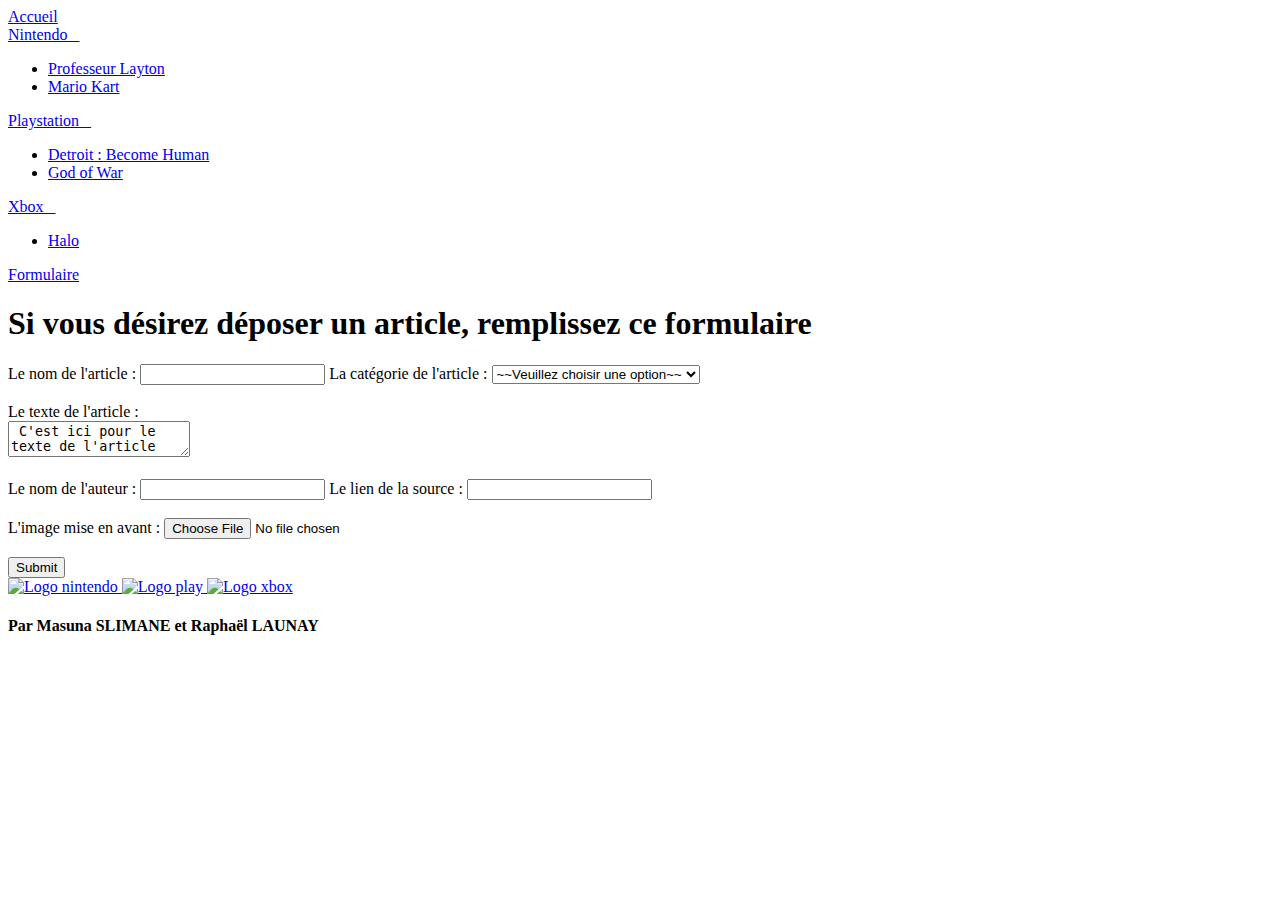
==== Adhesion.html @ 208a28e5 "Commit 2" ====
<!DOCTYPE html>
<html>

<head>
    <meta charset='utf-8'>
    <meta http-equiv='X-UA-Compatible' content='IE=edge'>
    <title> Adhérer </title>
    <meta name='viewport' content='width=device-width, initial-scale=1'>
    <link rel='stylesheet' type='text/css' media='screen' href='style.css'>
    <meta lang="fr-FR">
</head>

<body>
    <header>
        <nav>
            <li><a href="index.html">Accueil</a></li>
            <li class="deroulant" id="menu"><a href="#"> Nintendo &ensp;</a>
                <ul class="sous">
                    <li><a href="ProfLayton.html"> Professeur Layton </a></li>
                    <li><a href="Mario Kart.html"> Mario Kart </a></li>
                </ul>
            </li>
            <li class=deroulant id="menu"> <a href="#"> Playstation &ensp;</a>
                <ul class="sous">
                    <li><a href="Detroit.html"> Detroit : Become Human </a></li>
                    <li><a href="GodOfWar.html"> God of War </a></li>
                </ul>
            </li>
            <li class=deroulant id="menu"> <a href="#"> Xbox &ensp;</a>
                <ul class="sous">
                    <li><a href="Halo.html"> Halo </a></li>
                </ul>
            </li>
            <li><a href="Formulaire.html">Formulaire</a></li>
        </nav>
    </header>

    <section id="Formulaire">
        <h1> Si vous désirez déposer un article, remplissez ce formulaire </h1>
        <form method="get" action="result.html">
            <label for="nom">Le nom de l'article </label>:
            <input type="text" name="nomarticle" id="article" required="required" />

            La catégorie de l'article :
            <select name="categorie" id="article">
                <option value=""> ~~Veuillez choisir une option~~ </option>
                <option value="switch"> Nintendo </option>
                <option value="playstation"> Playstation </option>
                <option value="xbox"> Xbox </option>
            </select> <br><br>

            Le texte de l'article : <br>
            <textarea name="text" id="article" required="required"> C'est ici pour le texte de l'article </textarea>
            <br><br>

            <label for="nom"> Le nom de l'auteur : </label>
            <input type="text" name="auteur" id="article" required="required" />

            <label for="source"> Le lien de la source : </label>
            <input type="url" name="source" id="article" /> <br><br>

            <label for="Image"> L'image mise en avant : </label>
            <input type="file" id="article" name="image" accept="image/png, image/jpeg" required="required" /> <br><br>

            <input type="submit">
    </section>
    </form>

    <footer>
        <section id="imgfooter">
            <a target="_blank" href="https://www.nintendo.fr/" class="lien-nintendo">
                <img src="Images/Footer/LogoNintendo.png" alt="Logo nintendo" title="Logo Nintendo" />
            </a>
            <a target="_blank" href="https://www.playstation.com/fr-fr/" class="playstation">
                <img src="Images/Footer/LogoPS.png" alt="Logo play" title="Logo Playstation" />
            </a>
            <a target="_blank" href="https://www.xbox.com/fr-FR" class="lien-icone">
                <img src="Images/Footer/LogoXbox.png" alt="Logo xbox" title="Logo XBOX" />
            </a>
        </section>
        <section id="credit">
            <h4> Par Masuna SLIMANE et Raphaël LAUNAY </h4>
        </section>
    </footer>
</body>

</html>
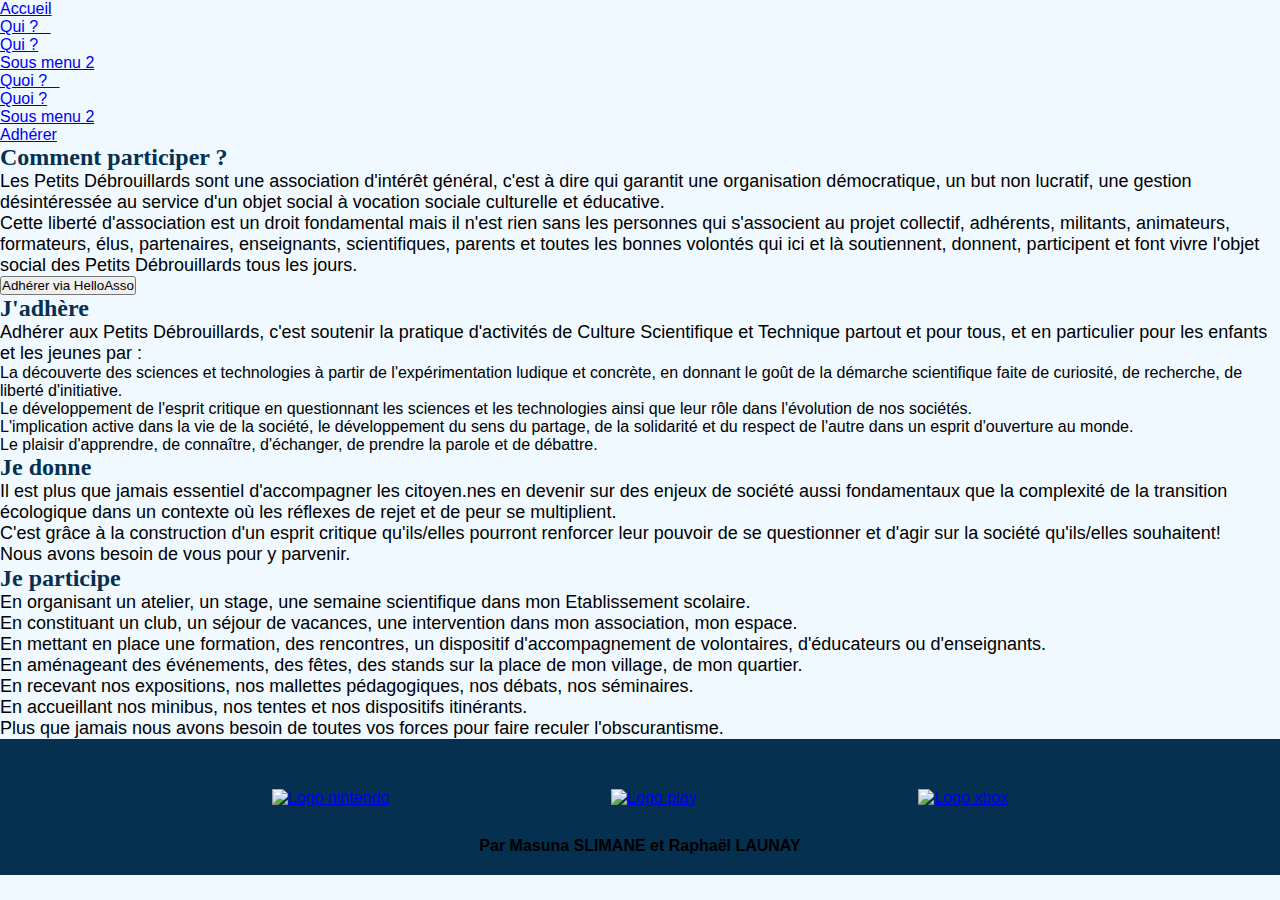
==== commit a329dd64: "Commit 9" ====
--- a/Adhesion.html
+++ b/Adhesion.html
@@ -6,65 +6,86 @@
     <meta http-equiv='X-UA-Compatible' content='IE=edge'>
     <title> Adhérer </title>
     <meta name='viewport' content='width=device-width, initial-scale=1'>
-    <link rel='stylesheet' type='text/css' media='screen' href='style.css'>
+    <link rel='stylesheet' type='text/css' media='screen' href="Header.css" />
+    <link rel='stylesheet' type='text/css' media='screen' href='Style.css'>
     <meta lang="fr-FR">
 </head>
 
 <body>
+    <!--  header -->
     <header>
         <nav>
             <li><a href="index.html">Accueil</a></li>
-            <li class="deroulant" id="menu"><a href="#"> Nintendo &ensp;</a>
+            <li class="deroulant" id="menu"><a href="#"> Qui ? &ensp;</a>
                 <ul class="sous">
-                    <li><a href="ProfLayton.html"> Professeur Layton </a></li>
-                    <li><a href="Mario Kart.html"> Mario Kart </a></li>
+                    <li><a href="Quoi.html"> Qui ? </a></li>
+                    <li><a href="Mario Kart.html"> Sous menu 2 </a></li>
                 </ul>
             </li>
-            <li class=deroulant id="menu"> <a href="#"> Playstation &ensp;</a>
+            <li class=deroulant id="menu"> <a href="#"> Quoi ? &ensp;</a>
                 <ul class="sous">
-                    <li><a href="Detroit.html"> Detroit : Become Human </a></li>
-                    <li><a href="GodOfWar.html"> God of War </a></li>
+                    <li><a href="Quoi.html"> Quoi ? </a></li>
+                    <li><a href="Mario Kart.html"> Sous menu 2 </a></li>
                 </ul>
             </li>
-            <li class=deroulant id="menu"> <a href="#"> Xbox &ensp;</a>
-                <ul class="sous">
-                    <li><a href="Halo.html"> Halo </a></li>
-                </ul>
-            </li>
-            <li><a href="Formulaire.html">Formulaire</a></li>
+            <li><a id="Adhésion" href="Adhesion.html"> Adhérer </a></li>
         </nav>
     </header>
 
-    <section id="Formulaire">
-        <h1> Si vous désirez déposer un article, remplissez ce formulaire </h1>
-        <form method="get" action="result.html">
-            <label for="nom">Le nom de l'article </label>:
-            <input type="text" name="nomarticle" id="article" required="required" />
 
-            La catégorie de l'article :
-            <select name="categorie" id="article">
-                <option value=""> ~~Veuillez choisir une option~~ </option>
-                <option value="switch"> Nintendo </option>
-                <option value="playstation"> Playstation </option>
-                <option value="xbox"> Xbox </option>
-            </select> <br><br>
+    <!--  Body -->
+    <section id="Debut">
+        <h2> Comment participer ? </h2>
+        <p> Les Petits Débrouillards sont une association d'intérêt général, c'est à dire qui garantit une organisation
+            démocratique, un but non lucratif, une gestion désintéressée au service d'un objet social à vocation sociale
+            culturelle et éducative. <br>
+            Cette liberté d'association est un droit fondamental mais il n'est rien sans les personnes qui s'associent
+            au
+            projet collectif, adhérents, militants, animateurs, formateurs, élus, partenaires, enseignants,
+            scientifiques,
+            parents et toutes les bonnes volontés qui ici et là soutiennent, donnent, participent et font vivre l'objet
+            social des Petits Débrouillards tous les jours.</p>
+        <button
+            href="https://www.helloasso.com/associations/association-les-petits-debrouillards/adhesions/adhesion-2024-a-l-association-les-petits-debrouillards-2">
+            Adhérer via HelloAsso </button>
+    </section>
 
-            Le texte de l'article : <br>
-            <textarea name="text" id="article" required="required"> C'est ici pour le texte de l'article </textarea>
-            <br><br>
+    <section id="Adherer">
+        <h2> J'adhère </h2>
+        <p> Adhérer aux Petits Débrouillards, c'est soutenir la pratique d'activités de Culture Scientifique et
+            Technique partout et pour tous, et en particulier pour les enfants et les jeunes par : </p>
+        <ul>
+            <li>La découverte des sciences et technologies à partir de l'expérimentation ludique et concrète, en donnant
+                le goût de la démarche scientifique faite de curiosité, de recherche, de liberté d'initiative.</li>
+            <li>Le développement de l'esprit critique en questionnant les sciences et les technologies ainsi que leur
+                rôle dans l'évolution de nos sociétés.</li>
+            <li>L'implication active dans la vie de la société, le développement du sens du partage, de la solidarité et
+                du respect de l'autre dans un esprit d'ouverture au monde.</li>
+            <li>Le plaisir d'apprendre, de connaître, d'échanger, de prendre la parole et de débattre.</li>
+        </ul>
+    </section>
 
-            <label for="nom"> Le nom de l'auteur : </label>
-            <input type="text" name="auteur" id="article" required="required" />
+    <section id="Don">
+        <h2> Je donne </h2>
+        <p> Il est plus que jamais essentiel d'accompagner les citoyen.nes en devenir sur des enjeux de société aussi
+            fondamentaux que la complexité de la transition écologique dans un contexte où les réflexes de rejet et de
+            peur se multiplient.</p>
+        <p>C'est grâce à la construction d'un esprit critique qu'ils/elles pourront renforcer leur pouvoir de se
+            questionner et d'agir sur la société qu'ils/elles souhaitent!</p>
+        <p>Nous avons besoin de vous pour y parvenir.</p>
+    </section>
 
-            <label for="source"> Le lien de la source : </label>
-            <input type="url" name="source" id="article" /> <br><br>
-
-            <label for="Image"> L'image mise en avant : </label>
-            <input type="file" id="article" name="image" accept="image/png, image/jpeg" required="required" /> <br><br>
-
-            <input type="submit">
+    <section id="Participe">
+        <h2> Je participe </h2>
+        <p>En organisant un atelier, un stage, une semaine scientifique dans mon Etablissement scolaire.</p>
+        <p>En constituant un club, un séjour de vacances, une intervention dans mon association, mon espace.</p>
+        <p>En mettant en place une formation, des rencontres, un dispositif d'accompagnement de volontaires,
+            d'éducateurs ou d'enseignants.</p>
+        <p>En aménageant des événements, des fêtes, des stands sur la place de mon village, de mon quartier.</p>
+        <p>En recevant nos expositions, nos mallettes pédagogiques, nos débats, nos séminaires.</p>
+        <p>En accueillant nos minibus, nos tentes et nos dispositifs itinérants.</p>
+        <p>Plus que jamais nous avons besoin de toutes vos forces pour faire reculer l'obscurantisme.</p>
     </section>
-    </form>
 
     <footer>
         <section id="imgfooter">
--- a/Style.css
+++ b/Style.css
@@ -0,0 +1,64 @@
+* {
+    margin: 0px;
+    padding: 0px;
+    font-family: 'Gill Sans', 'Gill Sans MT', Calibri, 'Trebuchet MS', sans-serif;
+}
+
+body {
+    background-color: #eff9ff;
+    display: flex;
+    flex-direction: column;
+}
+
+em {
+    font-style: normal;
+    color: #05304f;
+    font-weight: bold;
+}
+
+h2 {
+    font-size: x-large;
+    font-family: Cambria, Cochin, Georgia, Times, 'Times New Roman', serif;
+    color: #05304f;
+    display: flex;
+    flex-direction: row;
+    justify-content: baseline;
+}
+
+p {
+    font-size: large;
+    font-family: 'Lucida Sans', 'Lucida Sans Regular', 'Lucida Grande', 'Lucida Sans Unicode', Geneva, Verdana, sans-serif;
+}
+
+
+textarea {
+    width: 50%;
+    height: 500px;
+}
+
+#image {
+    size-adjust: 80%;
+    display: flex;
+    flex-direction: row;
+    align-self: center;
+}
+
+footer {
+    display: flex;
+    flex-direction: column;
+    background-color: #05304f;
+    padding: 20px;
+}
+
+#imgfooter {
+    display: flex;
+    padding: 30px;
+    flex-direction: row;
+    justify-content: space-evenly;
+    align-items: center;
+}
+
+#credit {
+    display: flex;
+    justify-content: center;
+}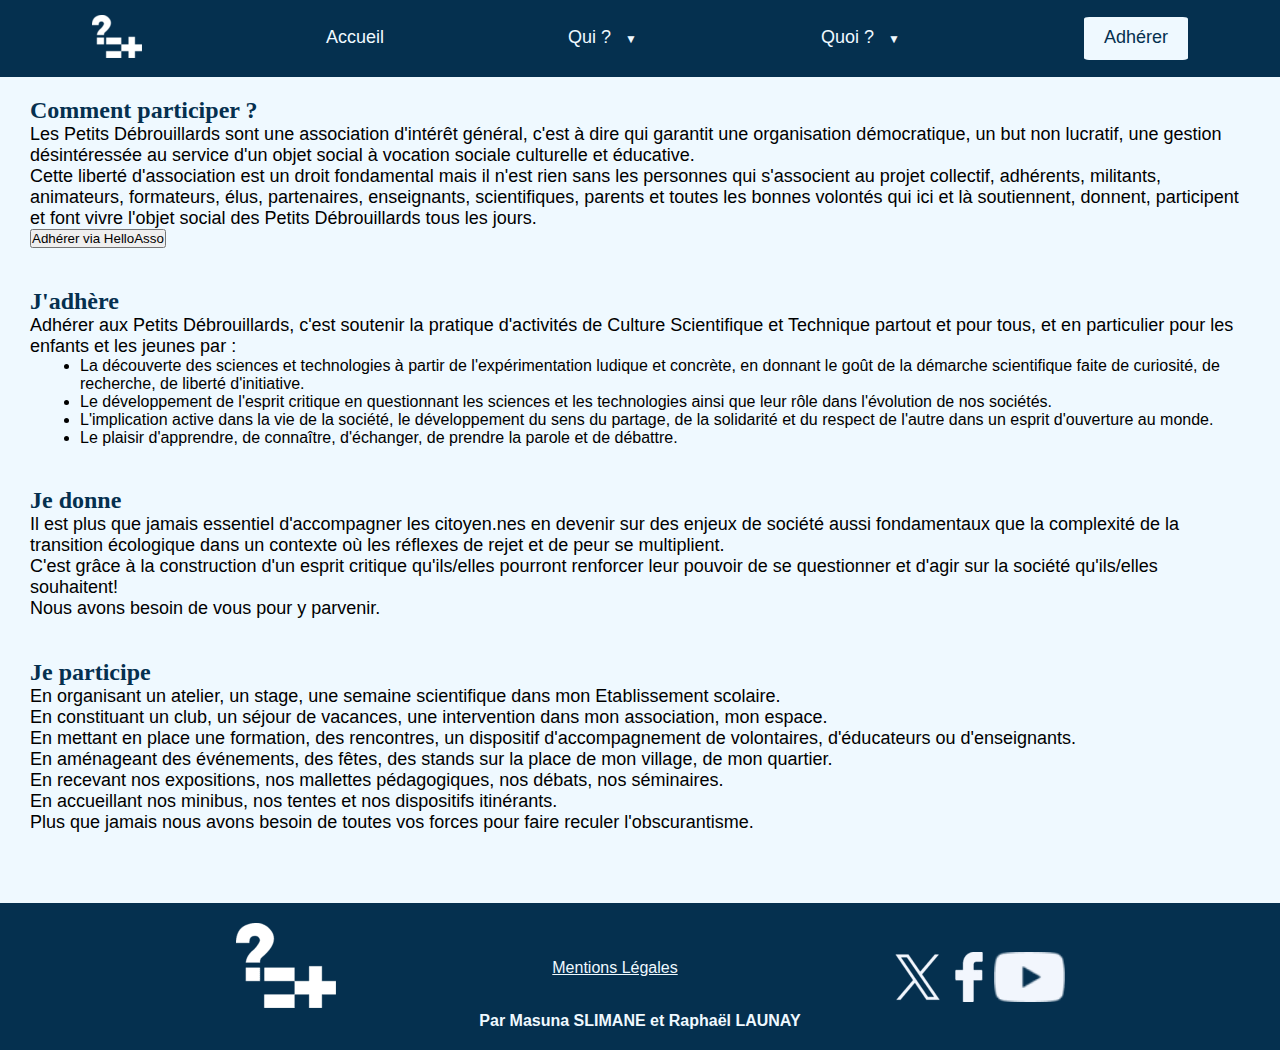
==== commit 070f1abe: "Commit 10 - Fin de Cours" ====
--- a/Adhesion.html
+++ b/Adhesion.html
@@ -7,7 +7,7 @@
     <title> Adhérer </title>
     <meta name='viewport' content='width=device-width, initial-scale=1'>
     <link rel='stylesheet' type='text/css' media='screen' href="Header.css" />
-    <link rel='stylesheet' type='text/css' media='screen' href='Style.css'>
+    <link rel='stylesheet' type='text/css' media='screen' href='Adhesion.css'>
     <meta lang="fr-FR">
 </head>
 
@@ -15,6 +15,7 @@
     <!--  header -->
     <header>
         <nav>
+            <li><img src="Images/Identité/LogoB-Petit.png" id="logoHeader"></li>
             <li><a href="index.html">Accueil</a></li>
             <li class="deroulant" id="menu"><a href="#"> Qui ? &ensp;</a>
                 <ul class="sous">
@@ -87,18 +88,27 @@
         <p>Plus que jamais nous avons besoin de toutes vos forces pour faire reculer l'obscurantisme.</p>
     </section>
 
+    <!--  footer -->
     <footer>
+        <div id="MainFooter">
+        <section id="logo">
+            <img src="Images/Identité/LogoB.png" alt="Logo des Petits Débrouillards">
+        </section>
+        <section id="Lieu">
+            <a href="MentionsLegales.html"> Mentions Légales </a>
+        </section>
         <section id="imgfooter">
-            <a target="_blank" href="https://www.nintendo.fr/" class="lien-nintendo">
-                <img src="Images/Footer/LogoNintendo.png" alt="Logo nintendo" title="Logo Nintendo" />
+            <a target="_blank" href="https://twitter.com/debrouillotwit" id="logoRS">
+                <img src="Images/Identité/LogoTwitter.png" alt="Logo de X, ex-Twitter" title="LogoX" />
             </a>
-            <a target="_blank" href="https://www.playstation.com/fr-fr/" class="playstation">
-                <img src="Images/Footer/LogoPS.png" alt="Logo play" title="Logo Playstation" />
+            <a target="_blank" href="https://www.facebook.com/lespetitsdebrouillardsofficiel" id="logoRS">
+                <img src="Images/Identité/logoFacebook.png" alt="Logo de Facebook" title="Logo Facebook" />
             </a>
-            <a target="_blank" href="https://www.xbox.com/fr-FR" class="lien-icone">
-                <img src="Images/Footer/LogoXbox.png" alt="Logo xbox" title="Logo XBOX" />
+            <a target="_blank" href="https://www.youtube.com/channel/UCoTEedbBI6zQ2PW39PB2I2A" id="logoRS">
+                <img src="Images/Identité/LogoYoutube.png"/>
             </a>
         </section>
+    </div>
         <section id="credit">
             <h4> Par Masuna SLIMANE et Raphaël LAUNAY </h4>
         </section>
--- a/Header.css
+++ b/Header.css
@@ -0,0 +1,111 @@
+/* Début du menu déroulant */
+
+nav {
+    width: 100%;
+    min-width: 0px auto;
+    background-color: #05304f;
+    top: 0px;
+    display: flex;
+    flex-direction: row;
+    justify-content: space-around;
+    position: relative;
+    align-items: center;
+    padding-top: 15px;
+    padding-bottom: 15px;
+}
+
+nav ul {
+    list-style-type: none;
+}
+
+nav ul::after {
+    content: "";
+    display: table;
+    clear: both;
+}
+
+nav>ul li {
+    float: left;
+    width: 25%;
+    text-align: center;
+    position: relative;
+}
+
+nav a {
+    display: block;
+    text-decoration: none;
+    border-bottom: 2px solid transparent;
+    padding: 10px 0px;
+    color: #eff9ff;
+    font-size: large;
+    font-family: Arial, Helvetica, sans-serif;
+}
+
+nav a:hover {
+    color: #77d2ff;
+    border-bottom: 2px solid #77d2ff;
+}
+
+.sous a {
+    padding: 10px;
+    border-bottom: none;
+}
+
+.sous a:hover {
+    border-bottom: none;
+}
+
+.deroulant>a::after {
+    content: "▼";
+    font-size: 12px;
+}
+
+.sous {
+    display: none;
+    box-shadow: 0px 1px 2px #CCC;
+    background-color: #01588b;
+    width: auto;
+    position: absolute;
+}
+
+nav li:hover .sous {
+    display: block;
+}
+
+header {
+    display: flex;
+    flex-direction: row;
+    justify-content: center;
+    align-items: center;
+    background-color: #05304f;
+    border-radius: 5px;
+}
+
+a:hover {
+    text-decoration: underline;
+    font-weight: bold;
+}
+
+nav ul,
+nav li {
+    list-style: none;
+    margin: 0px;
+    padding: 0px;
+}
+
+#logoHead{
+    max-width: 50px;
+    max-height: 50px;
+}
+
+#Adhésion{
+    color: #05304f;
+    background-color: #eff9ff;
+    padding-left: 20px;
+    padding-right: 20px;
+    padding-top: 10px;
+    padding-bottom: 10px;
+    border-radius: 5%;
+}
+
+/* Fin du menu déroulant */--- a/Adhesion.css
+++ b/Adhesion.css
@@ -0,0 +1,98 @@
+* {
+    margin: 0px;
+    padding: 0px;
+    font-family: 'Gill Sans', 'Gill Sans MT', Calibri, 'Trebuchet MS', sans-serif;
+}
+
+body {
+    background-color: #eff9ff;
+    display: flex;
+    flex-direction: column;
+}
+
+a{
+    color: #eff9ff;
+}
+
+a:hover{
+    color: #77d2ff;
+}
+
+em {
+    font-style: normal;
+    color: #05304f;
+    font-weight: bold;
+}
+
+h2 {
+    font-size: x-large;
+    font-family: Cambria, Cochin, Georgia, Times, 'Times New Roman', serif;
+    color: #05304f;
+    display: flex;
+    flex-direction: row;
+    justify-content: baseline;
+}
+
+p {
+    font-size: large;
+    font-family: 'Lucida Sans', 'Lucida Sans Regular', 'Lucida Grande', 'Lucida Sans Unicode', Geneva, Verdana, sans-serif;
+}
+
+
+#image {
+    size-adjust: 80%;
+    display: flex;
+    flex-direction: row;
+    align-self: center;
+}
+
+
+#Debut, #Don, #Participe, #Adherer{
+    padding-top: 20px;
+    padding-left: 30px;
+    padding-right: 30px;
+    padding-bottom: 20px;
+}
+
+ul{
+    padding-left: 50px;
+}
+
+
+
+footer {
+    display: flex;
+    flex-direction: column;
+    background-color: #05304f;
+    padding: 20px;
+    margin-top: 50px;
+}
+
+#MainFooter{
+    color: #eff9ff;
+    display: flex;
+    flex-direction: row;
+    justify-content: space-evenly;
+    align-items: center;
+}
+
+#imgfooter {
+    size-adjust: 80%;
+    display: flex;
+    flex-direction: row;
+    align-self: flex-end;
+}
+
+
+#logoRS{
+    display: flex;
+    flex-direction: row;
+    margin-top: 10px;
+    margin-bottom: 10px;
+}
+
+#credit {
+    color: #eff9ff;
+    display: flex;
+    justify-content: center;
+}
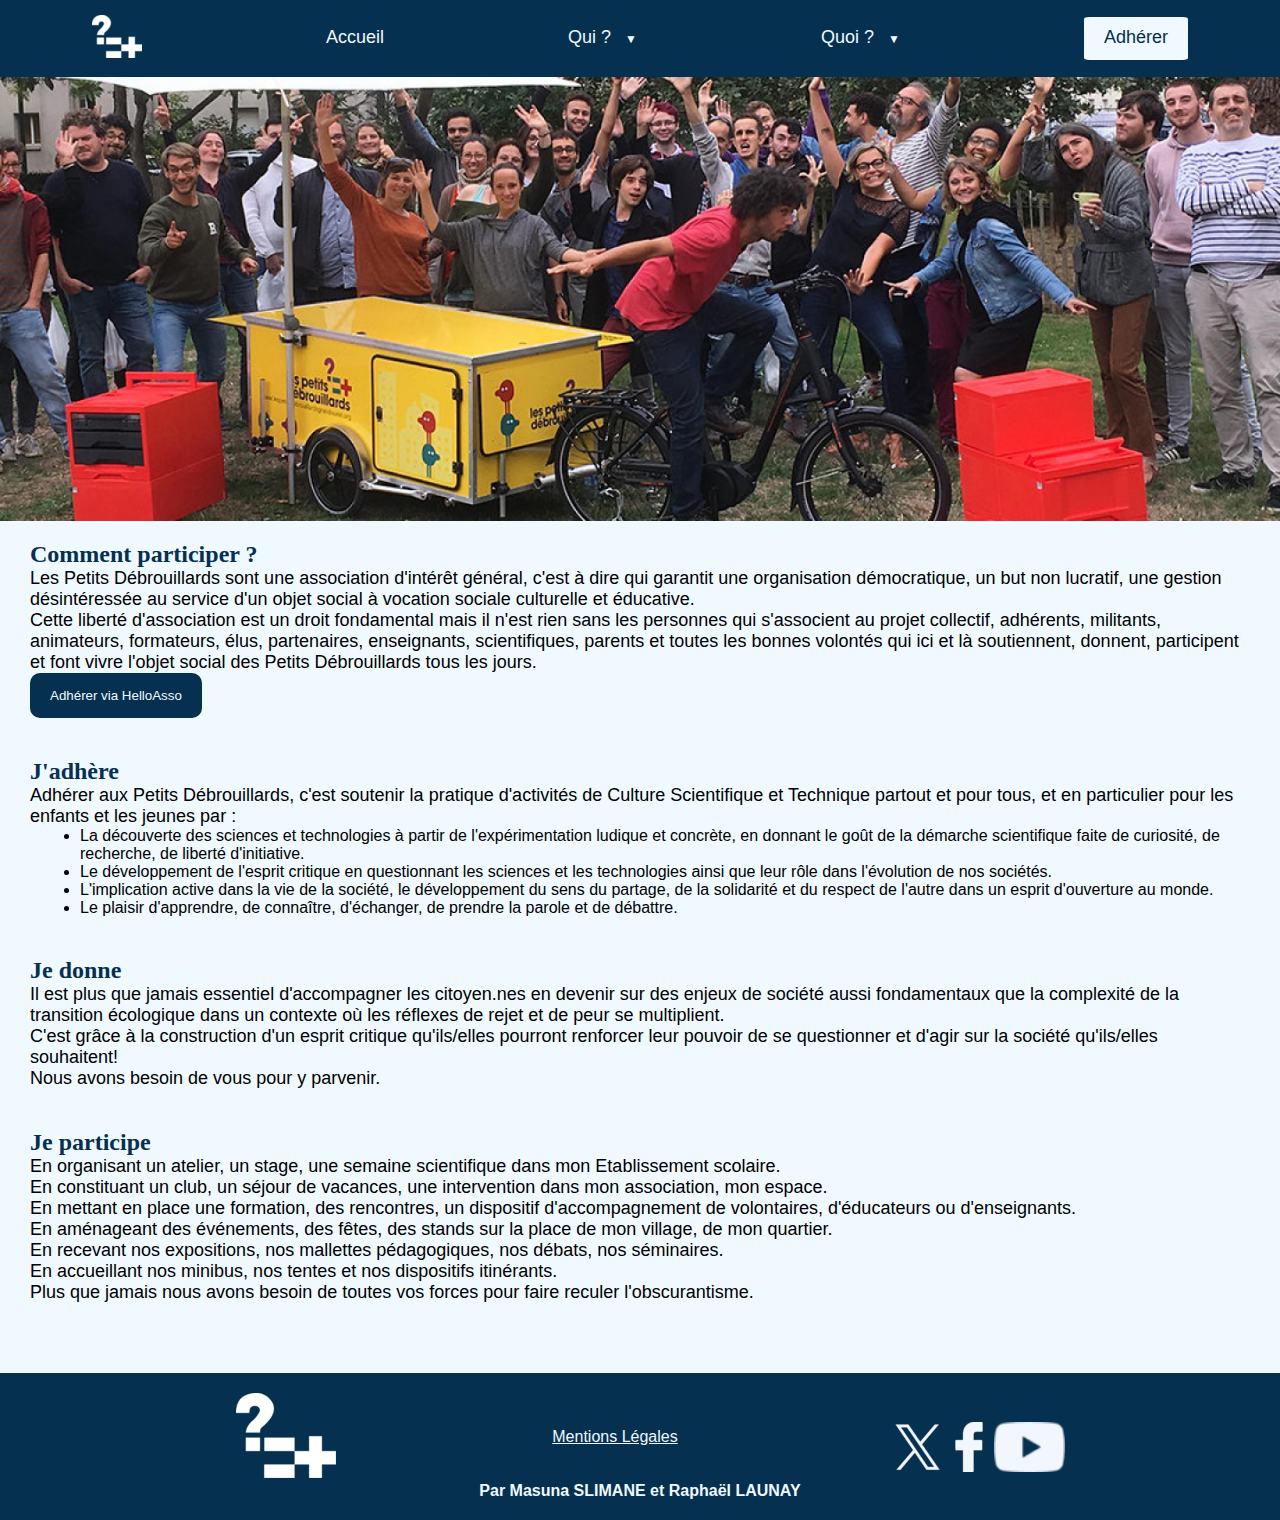
==== commit 053c9f5b: "Commit 11 - Dernier Cours" ====
--- a/Adhesion.html
+++ b/Adhesion.html
@@ -35,6 +35,8 @@
 
 
     <!--  Body -->
+    <img src="Images/Benevoles.png" />
+
     <section id="Debut">
         <h2> Comment participer ? </h2>
         <p> Les Petits Débrouillards sont une association d'intérêt général, c'est à dire qui garantit une organisation
@@ -46,9 +48,9 @@
             scientifiques,
             parents et toutes les bonnes volontés qui ici et là soutiennent, donnent, participent et font vivre l'objet
             social des Petits Débrouillards tous les jours.</p>
-        <button
-            href="https://www.helloasso.com/associations/association-les-petits-debrouillards/adhesions/adhesion-2024-a-l-association-les-petits-debrouillards-2">
-            Adhérer via HelloAsso </button>
+        
+            <a href="https://www.helloasso.com/associations/association-les-petits-debrouillards/adhesions/adhesion-2024-a-l-association-les-petits-debrouillards-2">
+                <button> Adhérer via HelloAsso </button> </a>
     </section>
 
     <section id="Adherer">
--- a/Adhesion.css
+++ b/Adhesion.css
@@ -96,3 +96,15 @@
     display: flex;
     justify-content: center;
 }
+
+button{
+    color: #eff9ff;
+    border: #05304f;
+    background-color: #05304f;
+    padding-top: 15px;
+    padding-bottom: 15px;
+    padding-left: 20px;
+    padding-right: 20px;
+    border-radius: 10px;
+}
+
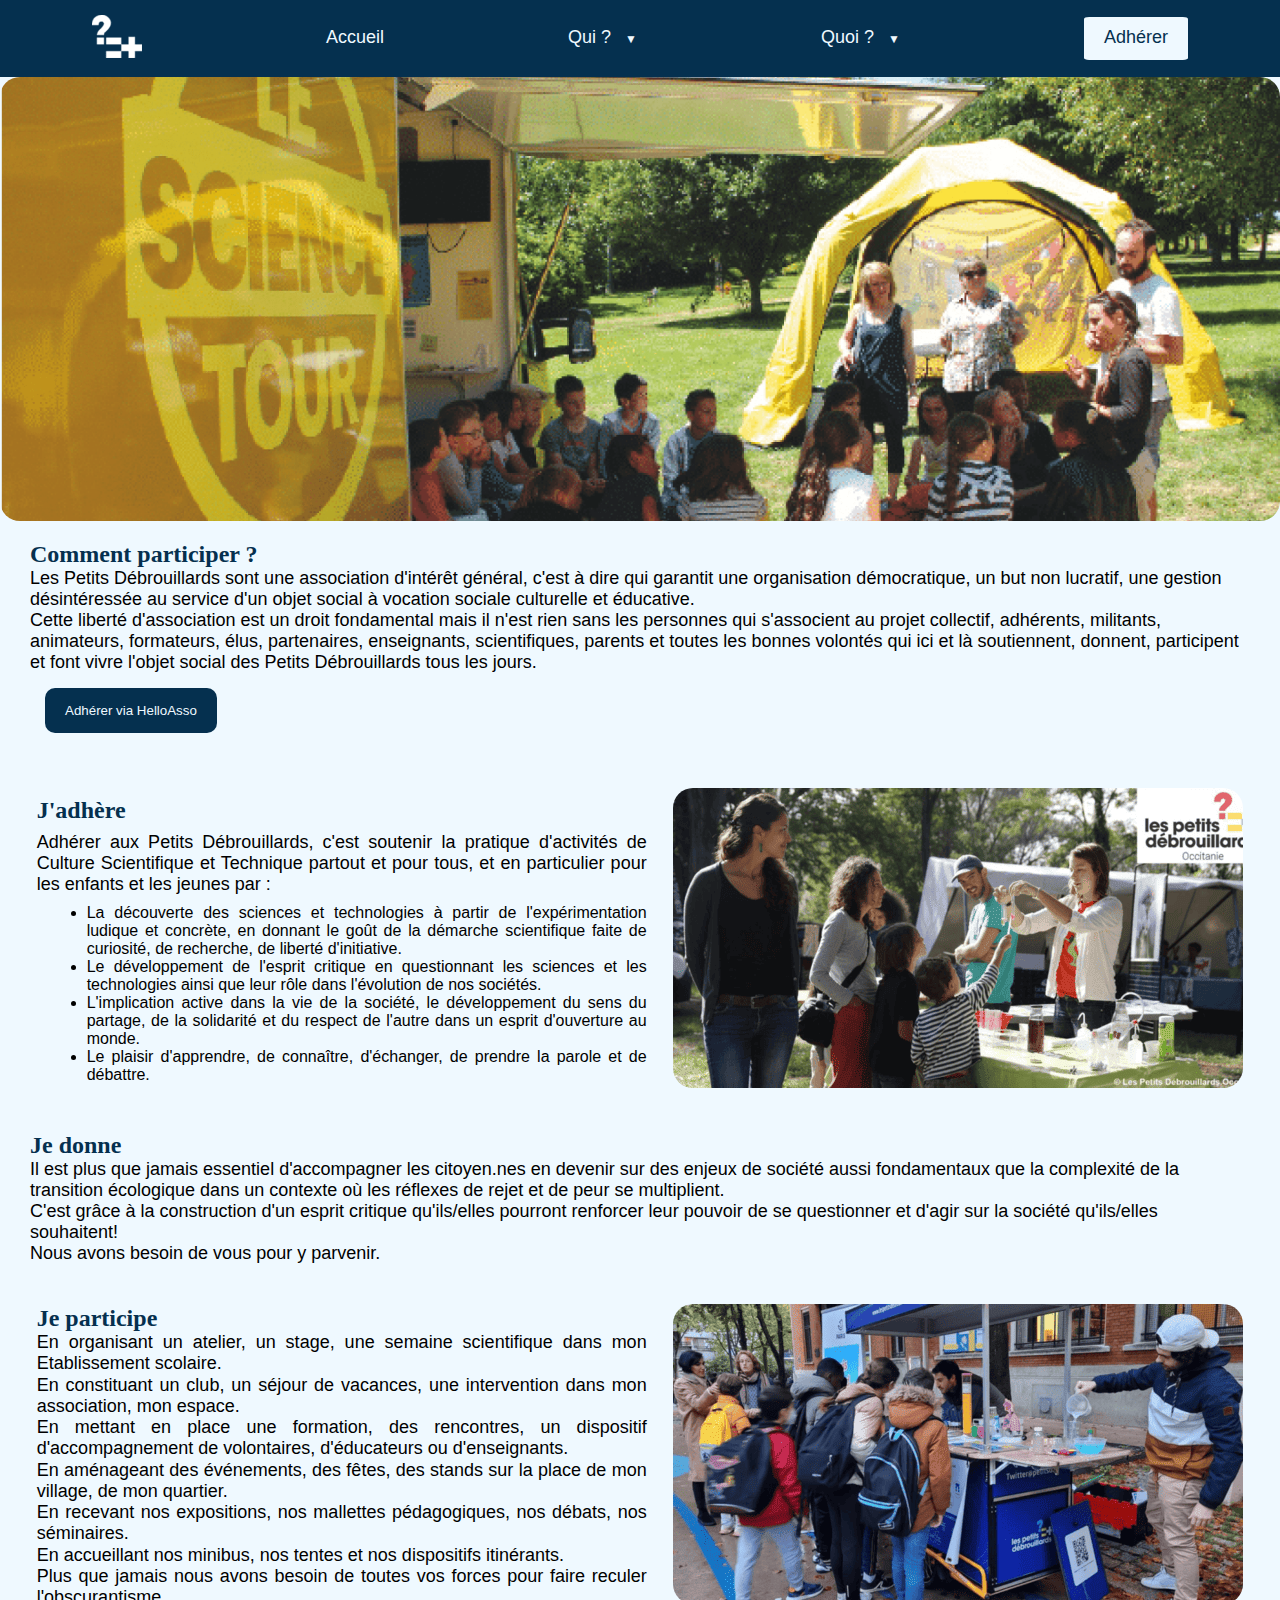
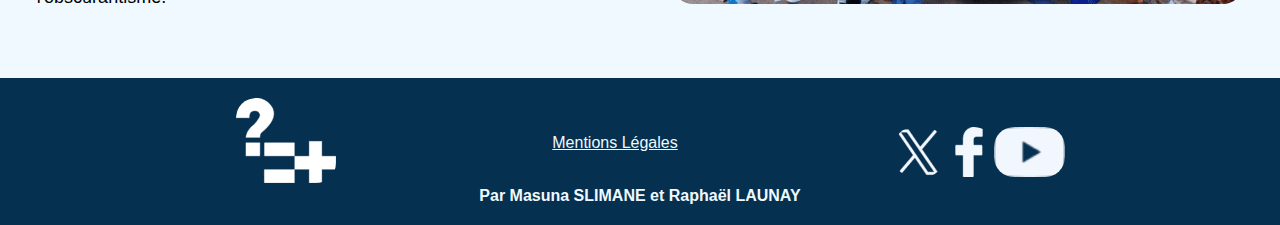
==== commit 78e20b05: "Commit 12 - Debut LightHouse" ====
--- a/Adhesion.html
+++ b/Adhesion.html
@@ -19,14 +19,14 @@
             <li><a href="index.html">Accueil</a></li>
             <li class="deroulant" id="menu"><a href="#"> Qui ? &ensp;</a>
                 <ul class="sous">
-                    <li><a href="Quoi.html"> Qui ? </a></li>
-                    <li><a href="Mario Kart.html"> Sous menu 2 </a></li>
+                    <li><a href="Qui.html#Nous"> Découvrez-nous </a></li>
+                    <li><a href="Qui.html#Equipe"> Notre équipe </a></li>
                 </ul>
             </li>
             <li class=deroulant id="menu"> <a href="#"> Quoi ? &ensp;</a>
                 <ul class="sous">
-                    <li><a href="Quoi.html"> Quoi ? </a></li>
-                    <li><a href="Mario Kart.html"> Sous menu 2 </a></li>
+                    <li><a href="Quoi.html#Interventions"> Nos interventions </a></li>
+                    <li><a href="Quoi.html#Missions"> Nos missions </a></li>
                 </ul>
             </li>
             <li><a id="Adhésion" href="Adhesion.html"> Adhérer </a></li>
@@ -35,7 +35,7 @@
 
 
     <!--  Body -->
-    <img src="Images/Benevoles.png" />
+    <img src="Images/ScienceTour.png" />
 
     <section id="Debut">
         <h2> Comment participer ? </h2>
@@ -48,24 +48,33 @@
             scientifiques,
             parents et toutes les bonnes volontés qui ici et là soutiennent, donnent, participent et font vivre l'objet
             social des Petits Débrouillards tous les jours.</p>
-        
-            <a href="https://www.helloasso.com/associations/association-les-petits-debrouillards/adhesions/adhesion-2024-a-l-association-les-petits-debrouillards-2">
-                <button> Adhérer via HelloAsso </button> </a>
+
+        <a
+            href="https://www.helloasso.com/associations/association-les-petits-debrouillards/adhesions/adhesion-2024-a-l-association-les-petits-debrouillards-2">
+            <button> Adhérer via HelloAsso </button> </a>
     </section>
 
     <section id="Adherer">
-        <h2> J'adhère </h2>
-        <p> Adhérer aux Petits Débrouillards, c'est soutenir la pratique d'activités de Culture Scientifique et
-            Technique partout et pour tous, et en particulier pour les enfants et les jeunes par : </p>
-        <ul>
-            <li>La découverte des sciences et technologies à partir de l'expérimentation ludique et concrète, en donnant
-                le goût de la démarche scientifique faite de curiosité, de recherche, de liberté d'initiative.</li>
-            <li>Le développement de l'esprit critique en questionnant les sciences et les technologies ainsi que leur
-                rôle dans l'évolution de nos sociétés.</li>
-            <li>L'implication active dans la vie de la société, le développement du sens du partage, de la solidarité et
-                du respect de l'autre dans un esprit d'ouverture au monde.</li>
-            <li>Le plaisir d'apprendre, de connaître, d'échanger, de prendre la parole et de débattre.</li>
-        </ul>
+        <div id="txtAdherer">
+            <h2> J'adhère </h2>
+            <p> Adhérer aux Petits Débrouillards, c'est soutenir la pratique d'activités de Culture Scientifique et
+                Technique partout et pour tous, et en particulier pour les enfants et les jeunes par : </p>
+            <ul>
+                <li>La découverte des sciences et technologies à partir de l'expérimentation ludique et concrète, en
+                    donnant
+                    le goût de la démarche scientifique faite de curiosité, de recherche, de liberté d'initiative.</li>
+                <li>Le développement de l'esprit critique en questionnant les sciences et les technologies ainsi que
+                    leur
+                    rôle dans l'évolution de nos sociétés.</li>
+                <li>L'implication active dans la vie de la société, le développement du sens du partage, de la
+                    solidarité et
+                    du respect de l'autre dans un esprit d'ouverture au monde.</li>
+                <li>Le plaisir d'apprendre, de connaître, d'échanger, de prendre la parole et de débattre.</li>
+            </ul>
+        </div>
+        <div id="imgAdhesion">
+            <img src="Images/Science.png" alt="">
+        </div>
     </section>
 
     <section id="Don">
@@ -79,38 +88,44 @@
     </section>
 
     <section id="Participe">
-        <h2> Je participe </h2>
-        <p>En organisant un atelier, un stage, une semaine scientifique dans mon Etablissement scolaire.</p>
-        <p>En constituant un club, un séjour de vacances, une intervention dans mon association, mon espace.</p>
-        <p>En mettant en place une formation, des rencontres, un dispositif d'accompagnement de volontaires,
-            d'éducateurs ou d'enseignants.</p>
-        <p>En aménageant des événements, des fêtes, des stands sur la place de mon village, de mon quartier.</p>
-        <p>En recevant nos expositions, nos mallettes pédagogiques, nos débats, nos séminaires.</p>
-        <p>En accueillant nos minibus, nos tentes et nos dispositifs itinérants.</p>
-        <p>Plus que jamais nous avons besoin de toutes vos forces pour faire reculer l'obscurantisme.</p>
+        <div id="txtParticipe">
+            <h2> Je participe </h2>
+            <p>En organisant un atelier, un stage, une semaine scientifique dans mon Etablissement scolaire.</p>
+            <p>En constituant un club, un séjour de vacances, une intervention dans mon association, mon espace.</p>
+            <p>En mettant en place une formation, des rencontres, un dispositif d'accompagnement de volontaires,
+                d'éducateurs ou d'enseignants.</p>
+            <p>En aménageant des événements, des fêtes, des stands sur la place de mon village, de mon quartier.</p>
+            <p>En recevant nos expositions, nos mallettes pédagogiques, nos débats, nos séminaires.</p>
+            <p>En accueillant nos minibus, nos tentes et nos dispositifs itinérants.</p>
+            <p>Plus que jamais nous avons besoin de toutes vos forces pour faire reculer l'obscurantisme.</p>
+        </div>
+
+        <div id="imgParticipe">
+            <img src="Images/Boire.png" alt="">
+        </div>
     </section>
 
     <!--  footer -->
     <footer>
         <div id="MainFooter">
-        <section id="logo">
-            <img src="Images/Identité/LogoB.png" alt="Logo des Petits Débrouillards">
-        </section>
-        <section id="Lieu">
-            <a href="MentionsLegales.html"> Mentions Légales </a>
-        </section>
-        <section id="imgfooter">
-            <a target="_blank" href="https://twitter.com/debrouillotwit" id="logoRS">
-                <img src="Images/Identité/LogoTwitter.png" alt="Logo de X, ex-Twitter" title="LogoX" />
-            </a>
-            <a target="_blank" href="https://www.facebook.com/lespetitsdebrouillardsofficiel" id="logoRS">
-                <img src="Images/Identité/logoFacebook.png" alt="Logo de Facebook" title="Logo Facebook" />
-            </a>
-            <a target="_blank" href="https://www.youtube.com/channel/UCoTEedbBI6zQ2PW39PB2I2A" id="logoRS">
-                <img src="Images/Identité/LogoYoutube.png"/>
-            </a>
-        </section>
-    </div>
+            <section id="logo">
+                <img src="Images/Identité/LogoB.png" alt="Logo des Petits Débrouillards">
+            </section>
+            <section id="Lieu">
+                <a href="MentionsLegales.html"> Mentions Légales </a>
+            </section>
+            <section id="imgfooter">
+                <a target="_blank" href="https://twitter.com/debrouillotwit" id="logoRS">
+                    <img src="Images/Identité/LogoTwitter.png" alt="Logo de X, ex-Twitter" title="LogoX" />
+                </a>
+                <a target="_blank" href="https://www.facebook.com/lespetitsdebrouillardsofficiel" id="logoRS">
+                    <img src="Images/Identité/logoFacebook.png" alt="Logo de Facebook" title="Logo Facebook" />
+                </a>
+                <a target="_blank" href="https://www.youtube.com/channel/UCoTEedbBI6zQ2PW39PB2I2A" id="logoRS">
+                    <img src="Images/Identité/LogoYoutube.png" />
+                </a>
+            </section>
+        </div>
         <section id="credit">
             <h4> Par Masuna SLIMANE et Raphaël LAUNAY </h4>
         </section>
--- a/Adhesion.css
+++ b/Adhesion.css
@@ -16,6 +16,14 @@
 
 a:hover{
     color: #77d2ff;
+}
+
+img{
+    border-radius: 20px;
+}
+
+#logoHeader{
+    border-radius: 0px;
 }
 
 em {
@@ -106,5 +114,21 @@
     padding-left: 20px;
     padding-right: 20px;
     border-radius: 10px;
+    margin: 15px;
 }
 
+#Adherer, #Participe{
+    display: flex;
+    flex-direction: row;
+    justify-content: space-evenly;
+    flex-wrap: wrap;
+}
+
+#txtAdherer, #txtParticipe{
+    width: 50%;
+    text-align: justify;
+    display: flex;
+    flex-direction: column;
+    justify-content: space-evenly;
+    padding-right: 20px;
+}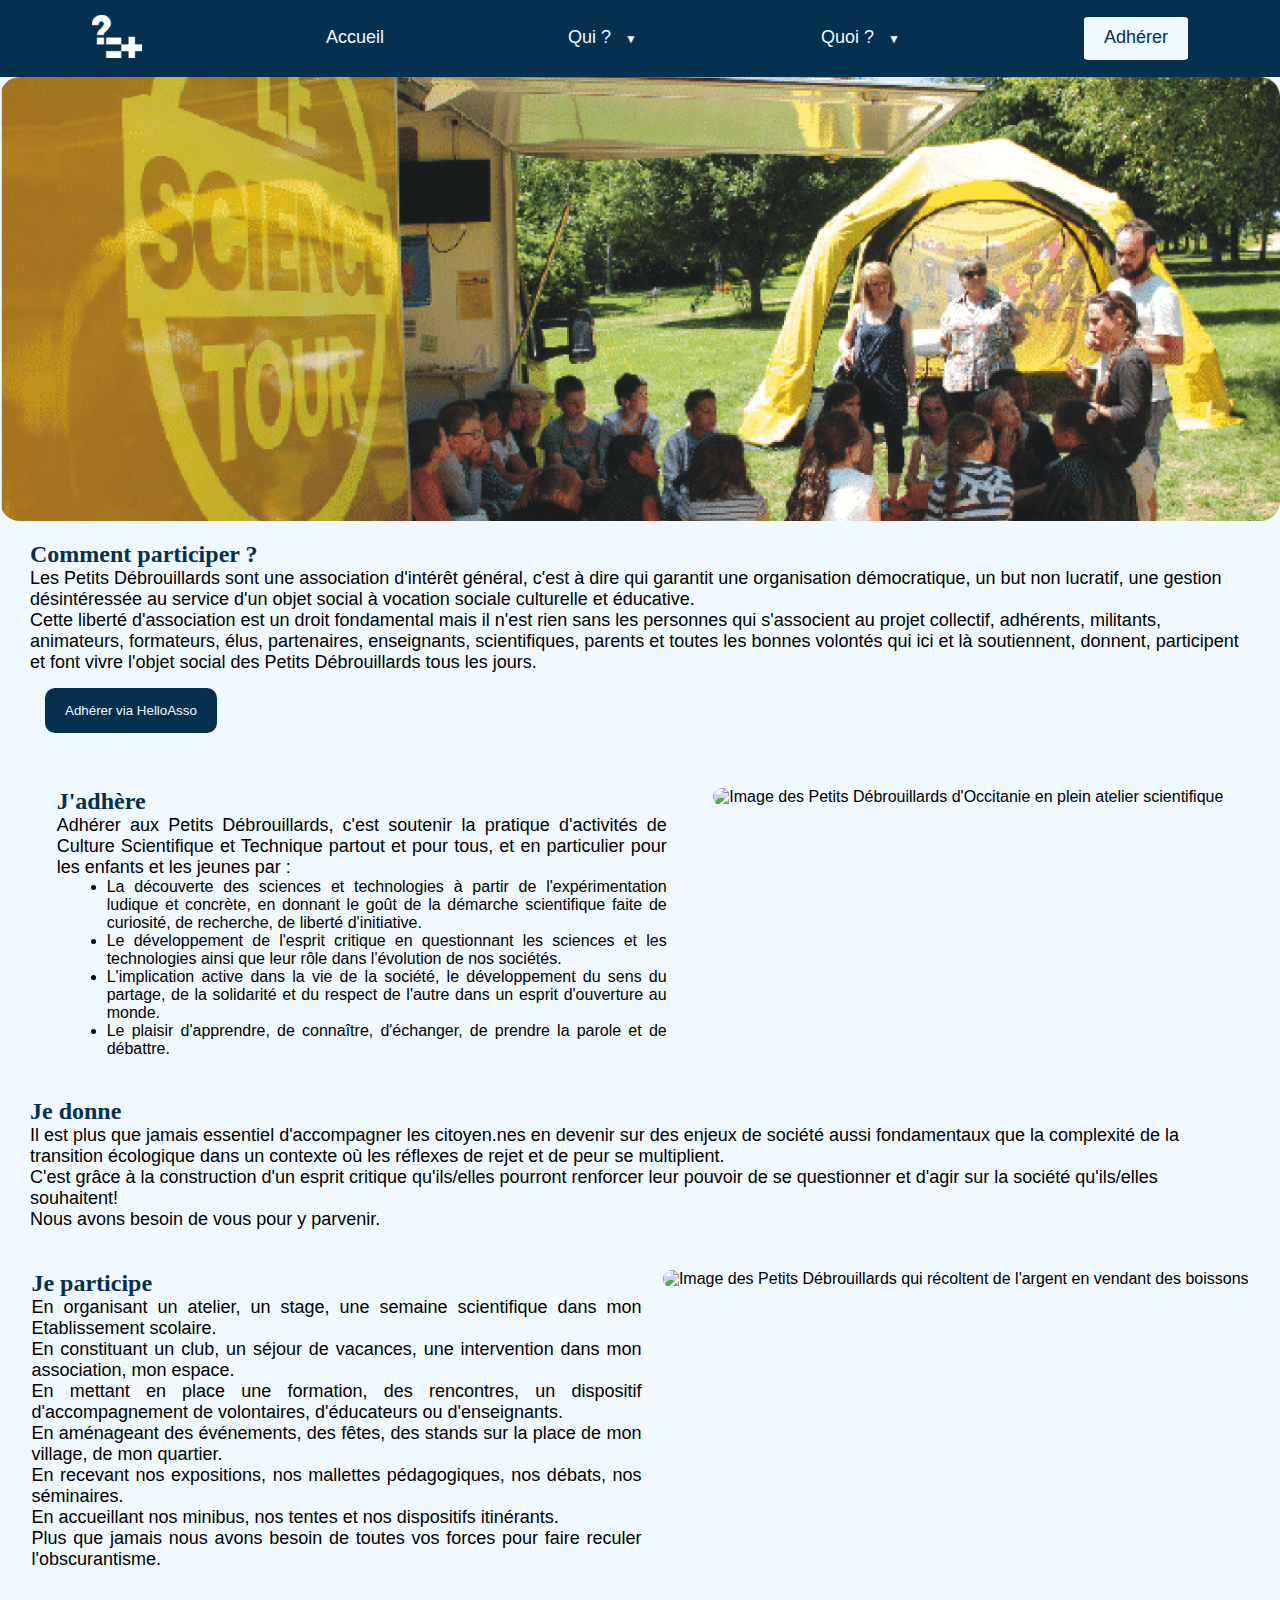
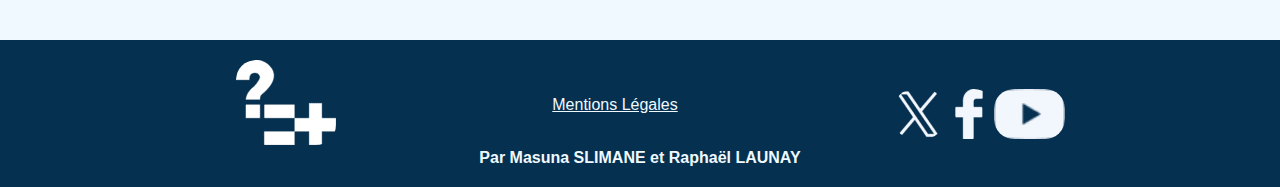
==== commit a69d5475: "Commit 13 - Fin du projet" ====
--- a/Adhesion.html
+++ b/Adhesion.html
@@ -15,7 +15,7 @@
     <!--  header -->
     <header>
         <nav>
-            <li><img src="Images/Identité/LogoB-Petit.png" id="logoHeader"></li>
+            <li><img src="Images/Identité/LogoB-Petit.png" id="logoHeader" alt="Logo des Petits Débrouillards"></li>
             <li><a href="index.html">Accueil</a></li>
             <li class="deroulant" id="menu"><a href="#"> Qui ? &ensp;</a>
                 <ul class="sous">
@@ -35,7 +35,7 @@
 
 
     <!--  Body -->
-    <img src="Images/ScienceTour.png" />
+    <img src="Images/ScienceTour.png" alt="Image d'une des étapes de nos Science Tour"/>
 
     <section id="Debut">
         <h2> Comment participer ? </h2>
@@ -73,7 +73,7 @@
             </ul>
         </div>
         <div id="imgAdhesion">
-            <img src="Images/Science.png" alt="">
+            <img src="Images/Science.png"  alt="Image des Petits Débrouillards d'Occitanie en plein atelier scientifique">
         </div>
     </section>
 
@@ -101,7 +101,7 @@
         </div>
 
         <div id="imgParticipe">
-            <img src="Images/Boire.png" alt="">
+            <img src="Images/Boire.png" alt="Image des Petits Débrouillards qui récoltent de l'argent en vendant des boissons">
         </div>
     </section>
 
@@ -122,7 +122,7 @@
                     <img src="Images/Identité/logoFacebook.png" alt="Logo de Facebook" title="Logo Facebook" />
                 </a>
                 <a target="_blank" href="https://www.youtube.com/channel/UCoTEedbBI6zQ2PW39PB2I2A" id="logoRS">
-                    <img src="Images/Identité/LogoYoutube.png" />
+                    <img src="Images/Identité/LogoYoutube.png"  alt="Logo de Youtube" title="Logo Youtube" />
                 </a>
             </section>
         </div>
